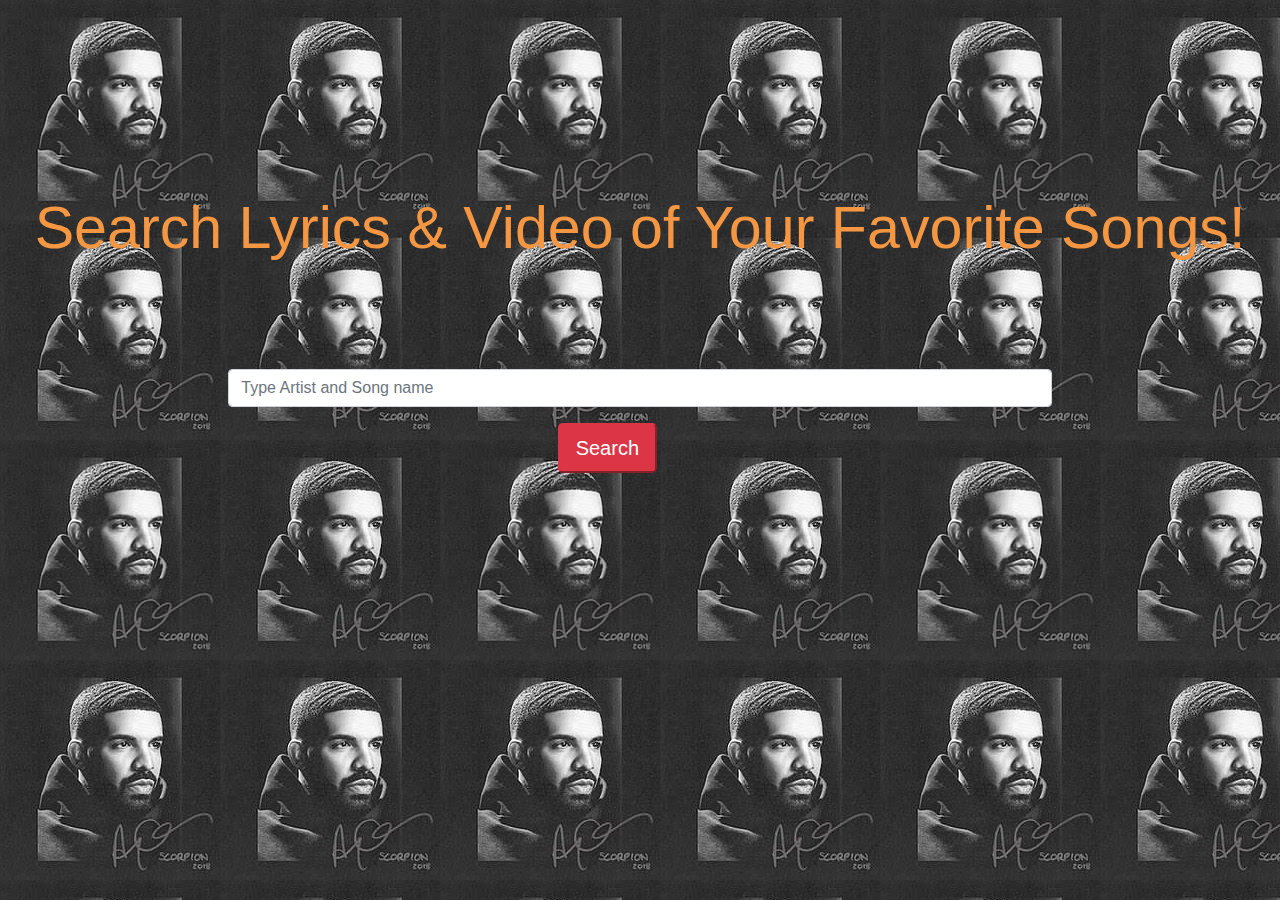
==== index.html @ b93d5ee9 "Initial Commit" ====
<!DOCTYPE <!DOCTYPE html>
<html>
<head>
   <meta charset="utf-8" />
   <meta http-equiv="X-UA-Compatible" content="IE=edge">
   <title>Search Lyrics</title>
   
   <meta name="viewport" content="width=device-width, initial-scale=1">
   <link rel="stylesheet" type="text/css" media="screen" href="CSS/lyrics.css" />
   <link rel="stylesheet" type="text/css" media="screen" href="CSS/bootstrap-4.1.3/css/bootstrap.css"/>
   <link rel="stylesheet" type="text/css" media="screen" href="CSS/bootstrap-4.1.3/css/bootstrap-grid.css"/>
   <script src="JS/lyrics.js"></script>
</head>
<body>
   <main>
      <div style="margin: auto;" align = "center"> 
         <h1 style=" padding-top: 15%; color: #F59742;font-size: 370%;";> Search Lyrics & Video of Your Favorite Songs!</h1> 
      </div>
      <div class="col-8 form-group" style="margin: auto; padding-top: 7%;" >
         <label style="color:white; font-weight: bolder;" for="songArtistSearchText"></label>
         <input type="text" class="form-control" id="songArtistSearchText" placeholder="Type Artist and Song name">
         <div style="padding-top:2%; padding-left: 40%;">
            <button  id="searchBtn" type="button" class="btn-primary btn-lg btn-danger">Search</button>
         </div>
      </div>
   </main>
   
</body>
</html>
<script>
   document.body.style.backgroundImage = "url('drizzyDrake.jpeg')"
</script>
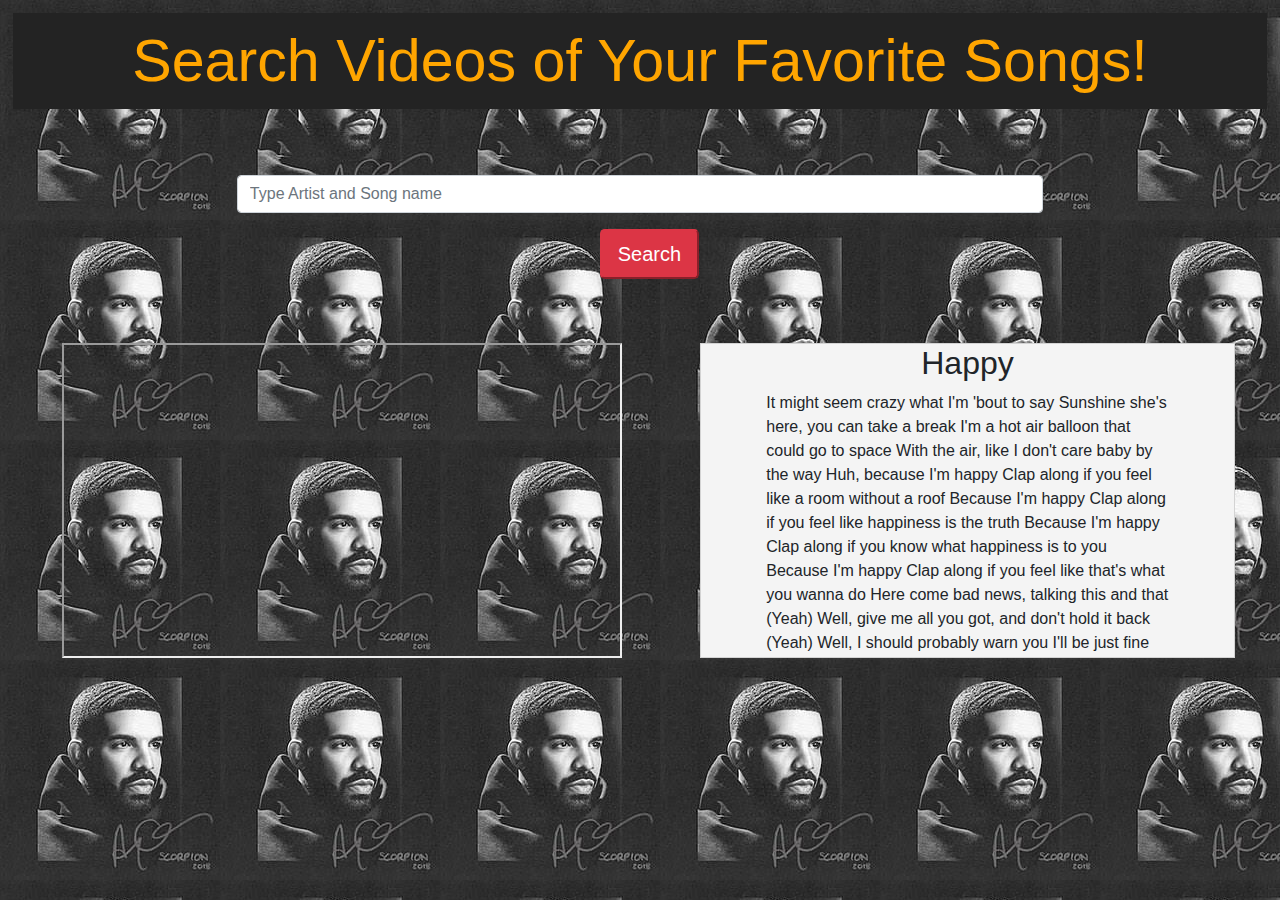
==== commit 9d3e9e7b: "Bug fixes and various modifications" ====
--- a/index.html
+++ b/index.html
@@ -9,24 +9,184 @@
    <link rel="stylesheet" type="text/css" media="screen" href="CSS/lyrics.css" />
    <link rel="stylesheet" type="text/css" media="screen" href="CSS/bootstrap-4.1.3/css/bootstrap.css"/>
    <link rel="stylesheet" type="text/css" media="screen" href="CSS/bootstrap-4.1.3/css/bootstrap-grid.css"/>
-   <script src="JS/lyrics.js"></script>
+   <!-- <script src="JS/lyrics.js"></script> -->
 </head>
-<body>
+<body style="padding: 1%;">
    <main>
       <div style="margin: auto;" align = "center"> 
-         <h1 style=" padding-top: 15%; color: #F59742;font-size: 370%;";> Search Lyrics & Video of Your Favorite Songs!</h1> 
+         <h1 id="mainTitle"> Search Videos of Your Favorite Songs!</h1> 
       </div>
-      <div class="col-8 form-group" style="margin: auto; padding-top: 7%;" >
+      <div class="col-8 form-group" style="margin: auto; padding-top: 4%;">
          <label style="color:white; font-weight: bolder;" for="songArtistSearchText"></label>
          <input type="text" class="form-control" id="songArtistSearchText" placeholder="Type Artist and Song name">
-         <div style="padding-top:2%; padding-left: 40%;">
+         <div style="padding-top:2%; padding-left: 45%;">
             <button  id="searchBtn" type="button" class="btn-primary btn-lg btn-danger">Search</button>
+         </div> 
+      </div>
+      <div class="row">
+         <div id="iframeDiv" class="col-5">
+            <iframe id="youtubeVideoPlayer"width="560" height="315" src="https://www.youtube.com/embed/ZbZSe6N_BXs?controls=0" frameborder="1"
+                     allow="autoplay; encrypted-media" allowfullscreen>
+            </iframe>
+         </div>
+         <div class="col-5" id="lyricsDiv">
+               <h2 id = "songLyricsTitle" style="text-align:center;"> Happy </h2>
+               <p id="lyricsParagraph"style="padding-left: 10%; padding-right: 10%;">  
+                  It might seem crazy what I'm 'bout to say
+                  Sunshine she's here, you can take a break
+                  I'm a hot air balloon that could go to space
+                  With the air, like I don't care baby by the way
+                  Huh, because I'm happy
+                  Clap along if you feel like a room without a roof
+                  Because I'm happy
+                  Clap along if you feel like happiness is the truth
+                  Because I'm happy
+                  Clap along if you know what happiness is to you
+                  Because I'm happy
+                  Clap along if you feel like that's what you wanna do
+                  Here come bad news, talking this and that
+                  (Yeah) Well, give me all you got, and don't hold it back 
+                  (Yeah) Well, I should probably warn you I'll be just fine 
+                  (Yeah) No offense to you, don't waste your time
+                  Here's why
+                  Because I'm happy
+                  Clap along if you feel like a room without a roof
+                  Because I'm happy
+                  Clap along if you feel like happiness is the truth
+                  Because I'm happy
+                  Clap along if you know what happiness is to you
+                  Because I'm happy
+                  Clap along if you feel like that's what you wanna do
+                  Hey, come on, uh
+                  Bring me down, can't nuthin' (happy)
+                  Bring me down
+                  My level is too high to bring me down (happy)
+                  Can't nuthin', bring me down (happy)
+                  I said, let me tell you now, unh (happy)
+                  Bring me down, can't nuthin', bring me down (happy, happy, happy)
+                  My level is too high to bring me down (happy, happy, happy)
+                  Can't nuthin' bring me down (happy, happy, happy)
+                  I said
+                  Because I'm happy
+                  Clap along if you feel like a room without a roof
+                  Because I'm happy
+                  Clap along if you feel like happiness is the truth
+                  Because I'm happy
+                  Clap along if you know what happiness is to you
+                  Because I'm happy
+                  Clap along if you feel like that's what you wanna do
+                  Because I'm happy
+                  Clap along if you feel like a room without a roof
+                  Because I'm happy
+                  Clap along if you feel like happiness is the truth
+                  Because I'm happy
+                  Clap along if you know what happiness is to you
+                  Because I'm happy
+                  Clap along if you feel like that's what you wanna do
+                  Come on, unh bring me down can't nuthin' (happy, happy, happy)
+                  Bring me down my level is too high (happy, happy, happy)
+                  Bring me down can't nuthin' (happy, happy, happy)
+                  Bring me down, I said
+                  Because I'm happy
+                  Clap along if you feel like a room without a roof
+                  Because I'm happy
+                  Clap along if you feel like happiness is the truth
+                  Because I'm happy
+                  Clap along if you know what happiness is to you, eh eh eh 
+                  Because I'm happy
+                  Clap along if you feel like that's what you wanna do
+                  Because I'm happy
+                  Clap along if you feel like a room without a roof
+                  Because I'm happy
+                  Clap along if you feel like happiness is the truth
+                  Because I'm happy
+                  Clap along if you know what happiness is to you, eh hey
+                  Because I'm happy
+                  Clap along if you feel like that's what you wanna do, heh come on
+               </p>
          </div>
       </div>
    </main>
-   
 </body>
 </html>
 <script>
-   document.body.style.backgroundImage = "url('drizzyDrake.jpeg')"
+   document.body.style.backgroundImage = "url('assets/drizzyDrake.jpeg')"
+
+   let videoIdd;
+   function ajax(url, success, failure) {
+   let xhr = new XMLHttpRequest();
+
+   xhr.onreadystatechange = () => {
+
+       if (xhr.readyState === 4) {
+           let resJSON = xhr.response;
+           if (xhr.status === 200) { 
+               let resObj = JSON.parse(resJSON);
+               success(resObj);
+           } else {
+               failure(resJSON, xhr.status);
+           }
+       }
+   };
+
+   xhr.open('GET', url);
+   xhr.send();
+   console.log("end of ajax function.");
+}
+
+document.addEventListener("DOMContentLoaded", () => {
+      let ytbBtn = document.getElementById("searchBtn");
+
+      ytbBtn.addEventListener("click", event => {
+
+         let searchPhrase = document.getElementById("songArtistSearchText").value;
+         let searchPhraseDelimited = searchPhrase.replace(/[\. ,:-]+/g, "+");
+         let searchPhraseForLyrics = searchPhrase.replace(/[\. ,:-]+/g, "%20");
+        
+         console.log(searchPhraseForLyrics);
+         let singerNameForLyrics = searchPhrase.substr(0,searchPhrase.indexOf(' '));
+         let searchPhraseForLyricsNoName = searchPhraseDelimited.substr(searchPhraseDelimited.indexOf('+')+1);
+         let lyricsParagraphBody = document.getElementById("lyricsParagraph");
+         let lyricsParagraphTitle = document.getElementById("songLyricsTitle");
+         
+         console.log(singerNameForLyrics);
+         console.log(searchPhraseDelimited);
+         console.log(searchPhraseForLyrics);
+         
+         let searchPhrase1 = "Halsey+Bad+At+Love";
+         let srcIframeYoutube = document.getElementById("youtubeVideoPlayer");
+         let videoSrc;
+         let picSrcc;
+
+         ajax(
+            `https://orion.apiseeds.com/api/music/lyric/${singerNameForLyrics}/${searchPhraseForLyricsNoName}?apikey=qD6BUVcjASN840eoSKOkLMb1GilQNCN8jRdM8rJUNBnwF8tW0lnkHvNdDVOYJcHE`,
+            obj => { 
+               console.log(obj.result.track.name);
+               console.log(obj.result.track.text);
+               lyricsParagraphTitle.innerHTML = obj.result.track.name;
+               lyricsParagraphBody.innerHTML = obj.result.track.text;
+
+            },
+            (res, status) => {
+
+               lyricsParagraphTitle.innerHTML = " ";
+               lyricsParagraphBody.innerHTML = "Lyrics Not Found";
+               console.log("No Lyrics Was found for Song!");
+            }
+         )
+         fetch(`https://www.googleapis.com/youtube/v3/search?part=snippet&maxResults=1&q=${searchPhraseDelimited}&key=AIzaSyAn9TqGyVC8GpCsNfszZlckoFkiqWWF2CA`)
+         .then(resObj => resObj.json())
+         .then(resObj => {
+             videoIdd = resObj.items[0].id.videoId;
+             picSrcc = resObj.items[0].snippet.thumbnails.medium.url;
+            })
+        .then(()=>{
+             document.getElementById("youtubeVideoPlayer").src = `https://www.youtube.com/embed/${videoIdd}?controls=0`;
+             document.body.style.backgroundImage = `url(${picSrcc})`;
+             //window.open('youtube.html', '_blank');
+             document.getElementById('youtubeVideoPlayer').contentWindow.location.reload(true);
+            }
+        ).catch(err=>console.log(err)); 
+      });
+});
 </script>--- a/CSS/lyrics.css
+++ b/CSS/lyrics.css
@@ -0,0 +1,22 @@
+#mainTitle{
+   padding-top: 1%; 
+   padding-bottom: 1%; 
+   color: orange;
+   font-size: 370%; 
+   background-color: #232323;
+}
+
+#iframeDiv{
+   margin-top: 5%; 
+   padding-left: 5%; 
+   padding-right: 10%;
+}
+#lyricsDiv{
+   background-color: #F4F4F4; 
+   width:560px; 
+   height:315px; 
+   border: solid 1.5px lightgray; 
+   overflow: scroll; 
+   margin-left: 13%; 
+   margin-top:5%;
+}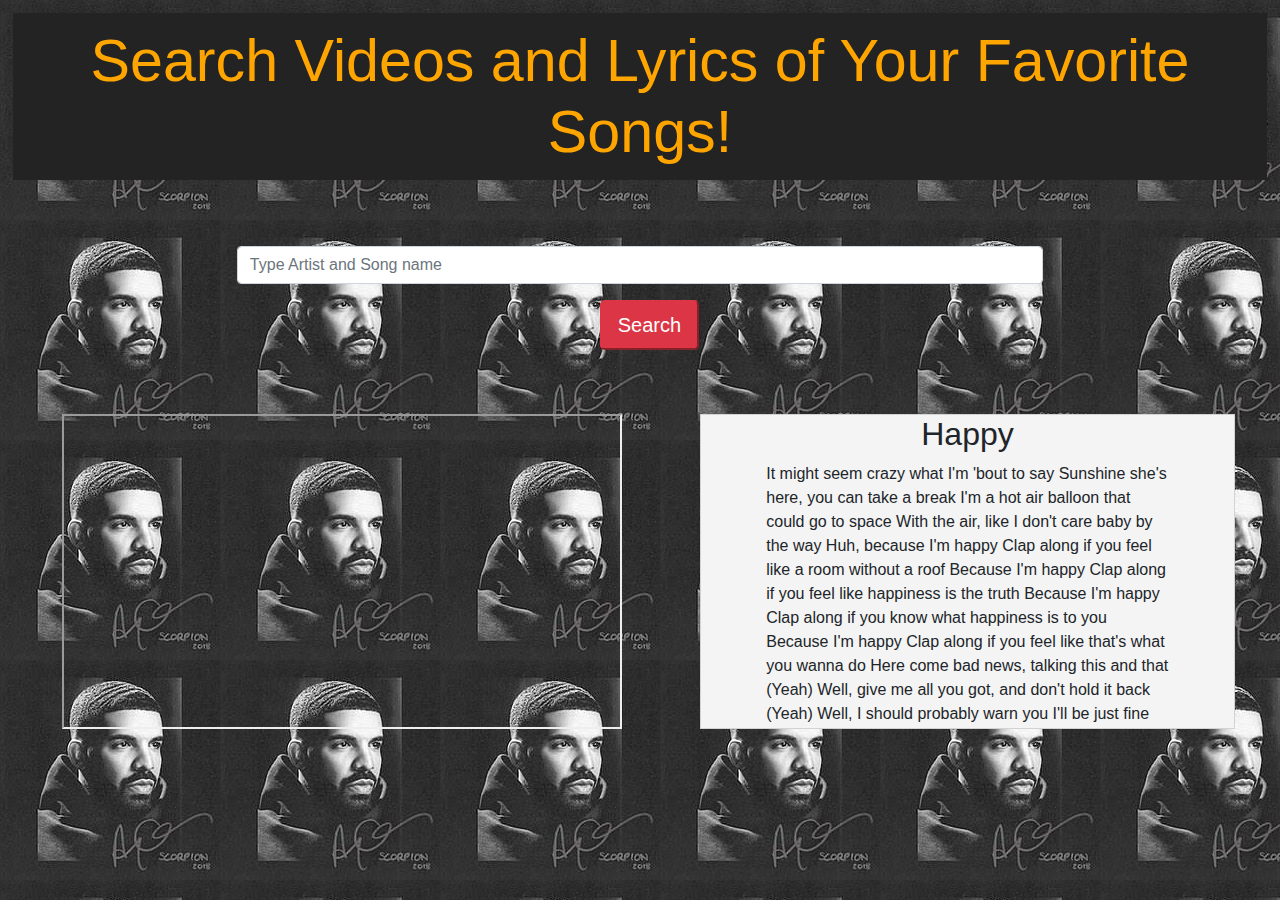
==== commit 56311855: "Bug fixes and final touches" ====
--- a/index.html
+++ b/index.html
@@ -9,12 +9,12 @@
    <link rel="stylesheet" type="text/css" media="screen" href="CSS/lyrics.css" />
    <link rel="stylesheet" type="text/css" media="screen" href="CSS/bootstrap-4.1.3/css/bootstrap.css"/>
    <link rel="stylesheet" type="text/css" media="screen" href="CSS/bootstrap-4.1.3/css/bootstrap-grid.css"/>
-   <!-- <script src="JS/lyrics.js"></script> -->
+   <script src="JS/lyrics.js"></script>
 </head>
 <body style="padding: 1%;">
    <main>
       <div style="margin: auto;" align = "center"> 
-         <h1 id="mainTitle"> Search Videos of Your Favorite Songs!</h1> 
+         <h1 id="mainTitle"> Search Videos and Lyrics of Your Favorite Songs!</h1> 
       </div>
       <div class="col-8 form-group" style="margin: auto; padding-top: 4%;">
          <label style="color:white; font-weight: bolder;" for="songArtistSearchText"></label>
@@ -111,82 +111,4 @@
 </html>
 <script>
    document.body.style.backgroundImage = "url('assets/drizzyDrake.jpeg')"
-
-   let videoIdd;
-   function ajax(url, success, failure) {
-   let xhr = new XMLHttpRequest();
-
-   xhr.onreadystatechange = () => {
-
-       if (xhr.readyState === 4) {
-           let resJSON = xhr.response;
-           if (xhr.status === 200) { 
-               let resObj = JSON.parse(resJSON);
-               success(resObj);
-           } else {
-               failure(resJSON, xhr.status);
-           }
-       }
-   };
-
-   xhr.open('GET', url);
-   xhr.send();
-   console.log("end of ajax function.");
-}
-
-document.addEventListener("DOMContentLoaded", () => {
-      let ytbBtn = document.getElementById("searchBtn");
-
-      ytbBtn.addEventListener("click", event => {
-
-         let searchPhrase = document.getElementById("songArtistSearchText").value;
-         let searchPhraseDelimited = searchPhrase.replace(/[\. ,:-]+/g, "+");
-         let searchPhraseForLyrics = searchPhrase.replace(/[\. ,:-]+/g, "%20");
-        
-         console.log(searchPhraseForLyrics);
-         let singerNameForLyrics = searchPhrase.substr(0,searchPhrase.indexOf(' '));
-         let searchPhraseForLyricsNoName = searchPhraseDelimited.substr(searchPhraseDelimited.indexOf('+')+1);
-         let lyricsParagraphBody = document.getElementById("lyricsParagraph");
-         let lyricsParagraphTitle = document.getElementById("songLyricsTitle");
-         
-         console.log(singerNameForLyrics);
-         console.log(searchPhraseDelimited);
-         console.log(searchPhraseForLyrics);
-         
-         let searchPhrase1 = "Halsey+Bad+At+Love";
-         let srcIframeYoutube = document.getElementById("youtubeVideoPlayer");
-         let videoSrc;
-         let picSrcc;
-
-         ajax(
-            `https://orion.apiseeds.com/api/music/lyric/${singerNameForLyrics}/${searchPhraseForLyricsNoName}?apikey=qD6BUVcjASN840eoSKOkLMb1GilQNCN8jRdM8rJUNBnwF8tW0lnkHvNdDVOYJcHE`,
-            obj => { 
-               console.log(obj.result.track.name);
-               console.log(obj.result.track.text);
-               lyricsParagraphTitle.innerHTML = obj.result.track.name;
-               lyricsParagraphBody.innerHTML = obj.result.track.text;
-
-            },
-            (res, status) => {
-
-               lyricsParagraphTitle.innerHTML = " ";
-               lyricsParagraphBody.innerHTML = "Lyrics Not Found";
-               console.log("No Lyrics Was found for Song!");
-            }
-         )
-         fetch(`https://www.googleapis.com/youtube/v3/search?part=snippet&maxResults=1&q=${searchPhraseDelimited}&key=AIzaSyAn9TqGyVC8GpCsNfszZlckoFkiqWWF2CA`)
-         .then(resObj => resObj.json())
-         .then(resObj => {
-             videoIdd = resObj.items[0].id.videoId;
-             picSrcc = resObj.items[0].snippet.thumbnails.medium.url;
-            })
-        .then(()=>{
-             document.getElementById("youtubeVideoPlayer").src = `https://www.youtube.com/embed/${videoIdd}?controls=0`;
-             document.body.style.backgroundImage = `url(${picSrcc})`;
-             //window.open('youtube.html', '_blank');
-             document.getElementById('youtubeVideoPlayer').contentWindow.location.reload(true);
-            }
-        ).catch(err=>console.log(err)); 
-      });
-});
 </script>